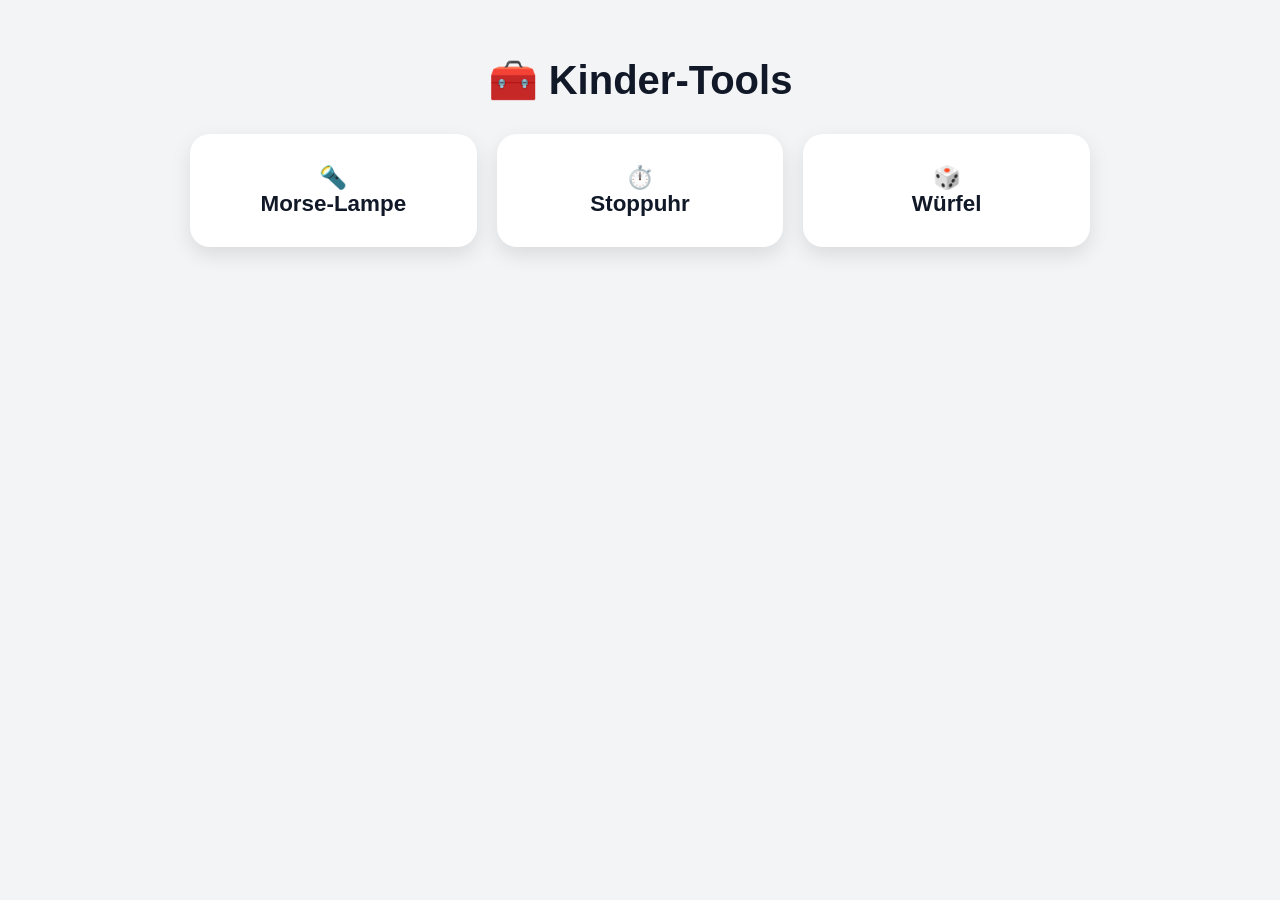
==== index.html @ 32a53294 "Add initial index.html for Kinder-Tools project" ====
<!doctype html>
<html lang="de">
<head>
  <meta charset="utf-8">
  <meta name="viewport" content="width=device-width, initial-scale=1">
  <title>Kinder-Tools</title>

  <style>
    body {
      margin: 0;
      padding: 30px;
      font-family: Arial, sans-serif;
      background: #f3f4f6;
      color: #111827;
    }

    main {
      max-width: 900px;
      margin: auto;
    }

    h1 {
      text-align: center;
      font-size: 2.5rem;
    }

    .tools {
      display: grid;
      grid-template-columns: repeat(auto-fit, minmax(220px, 1fr));
      gap: 20px;
      margin-top: 30px;
    }

    .tool {
      display: block;
      padding: 30px 20px;
      background: white;
      border-radius: 20px;
      text-decoration: none;
      color: #111827;
      text-align: center;
      font-size: 1.4rem;
      font-weight: bold;
      box-shadow: 0 8px 20px rgba(0,0,0,.1);
    }

    .tool:hover {
      transform: translateY(-3px);
    }
  </style>
</head>

<body>

<main>
  <h1>🧰 Kinder-Tools</h1>

  <div class="tools">

    <a class="tool" href="./morse/">
      🔦<br>
      Morse-Lampe
    </a>

    <a class="tool" href="./stopwatch/">
      ⏱️<br>
      Stoppuhr
    </a>

    <a class="tool" href="./dice/">
      🎲<br>
      Würfel
    </a>

  </div>
</main>

</body>
</html>
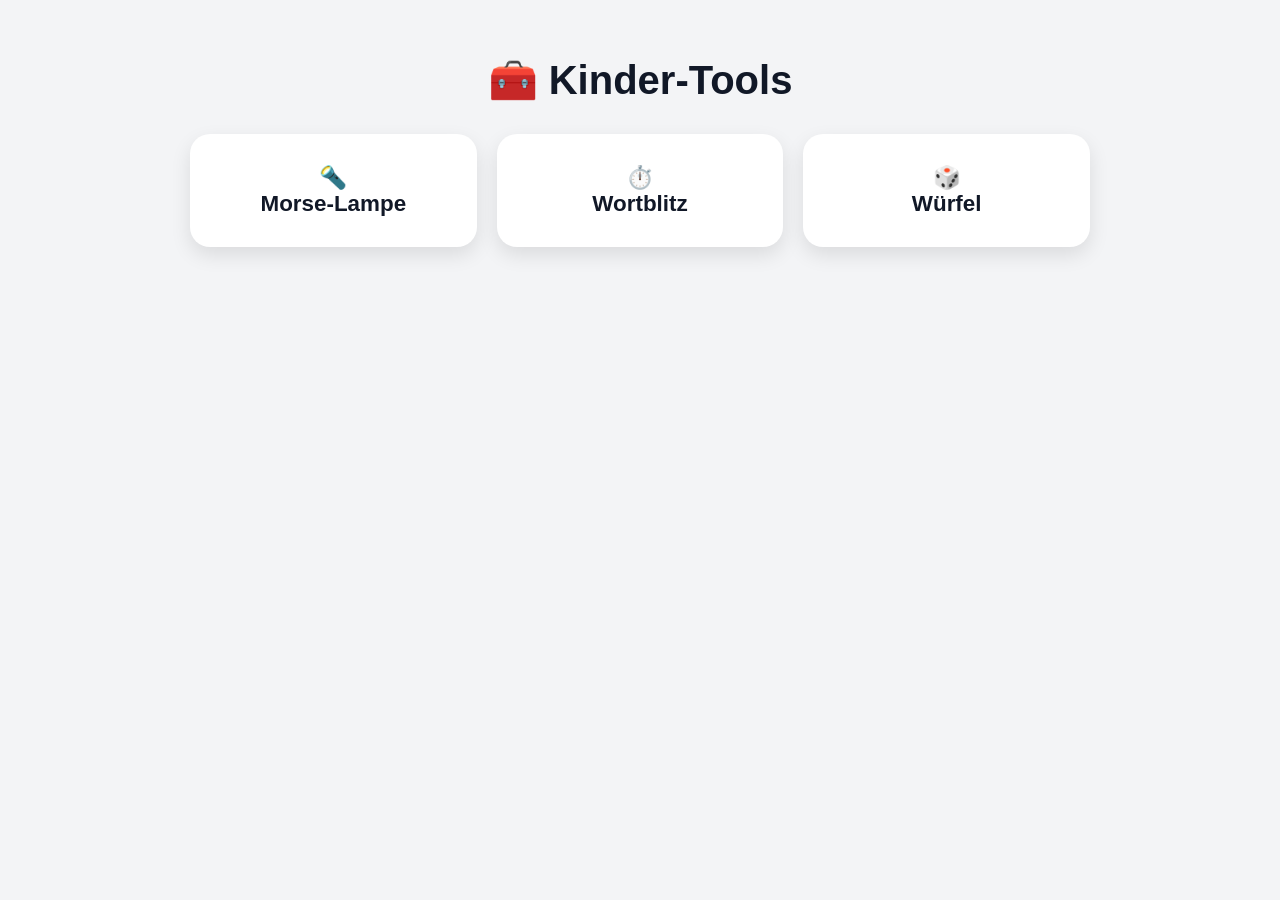
==== commit 95789b5b: "add Wortblitz link" ====
--- a/index.html
+++ b/index.html
@@ -62,9 +62,9 @@
       Morse-Lampe
     </a>
 
-    <a class="tool" href="./stopwatch/">
+    <a class="tool" href="./wortblitz/">
       ⏱️<br>
-      Stoppuhr
+      Wortblitz
     </a>
 
     <a class="tool" href="./dice/">
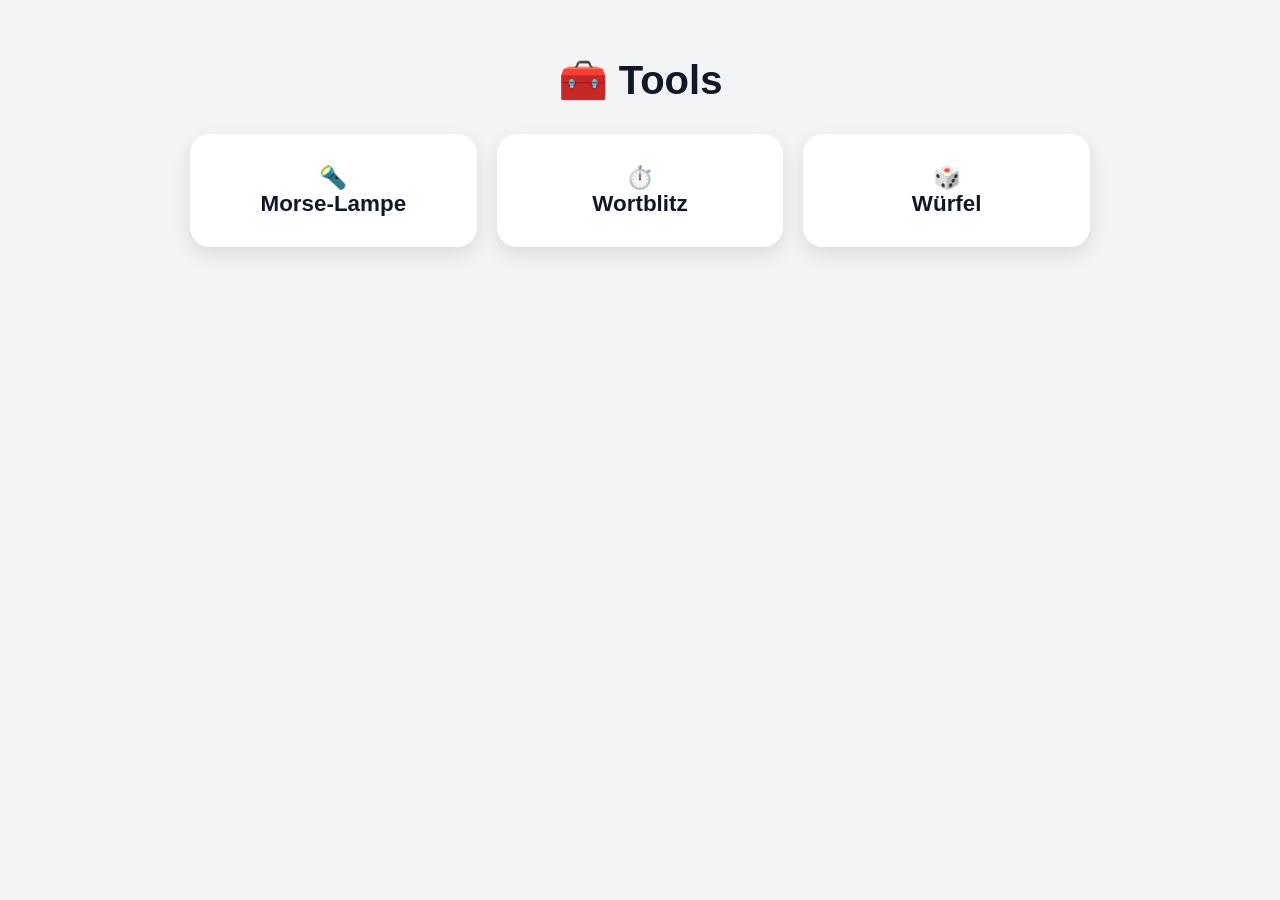
==== commit 89d20d67: "add space input academy" ====
--- a/index.html
+++ b/index.html
@@ -53,7 +53,7 @@
 <body>
 
 <main>
-  <h1>🧰 Kinder-Tools</h1>
+  <h1>🧰 Tools</h1>
 
   <div class="tools">
 
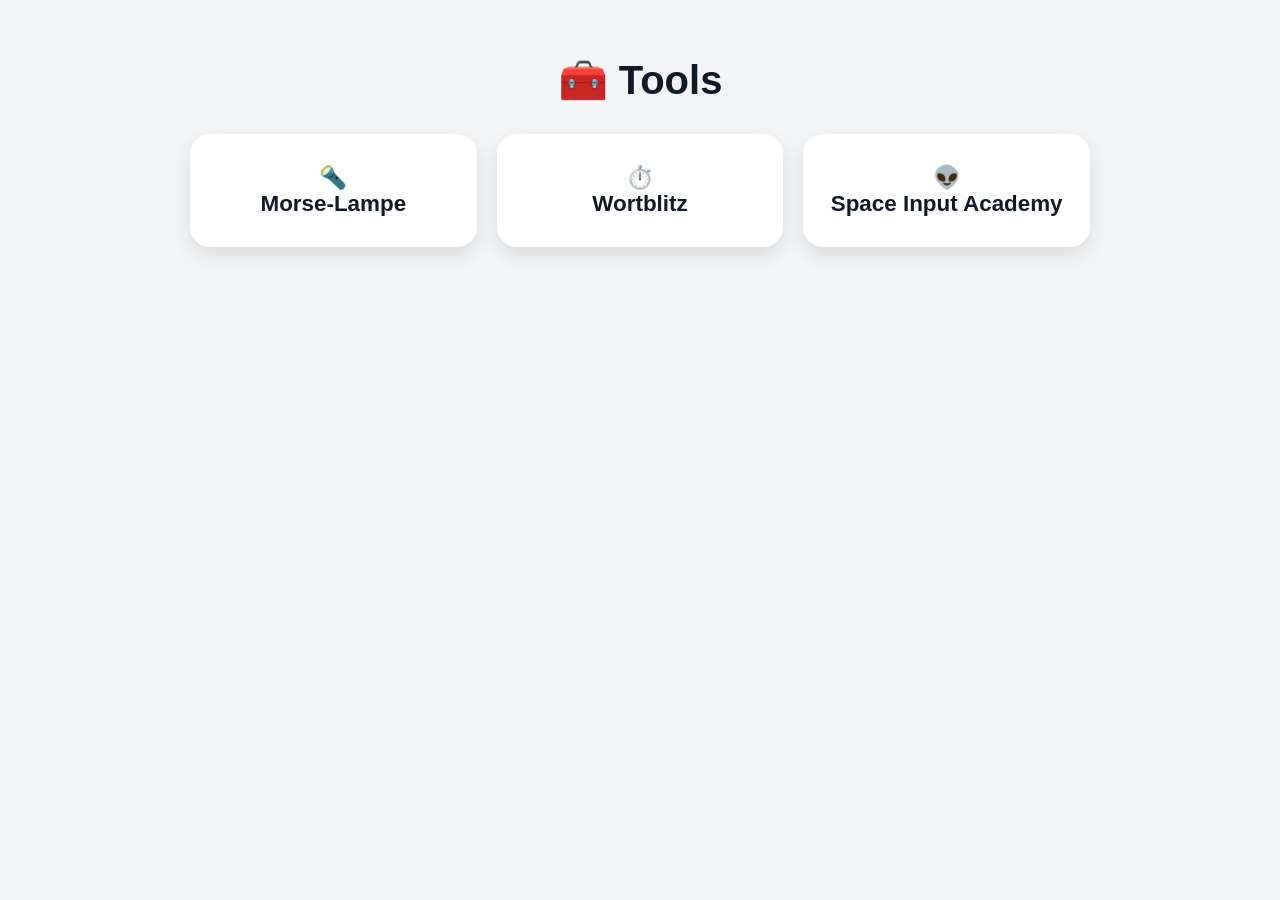
==== commit f637729d: "change" ====
--- a/index.html
+++ b/index.html
@@ -67,9 +67,9 @@
       Wortblitz
     </a>
 
-    <a class="tool" href="./dice/">
-      🎲<br>
-      Würfel
+    <a class="tool" href="./spaceacademy/">
+      👽<br>
+      Space Input Academy
     </a>
 
   </div>
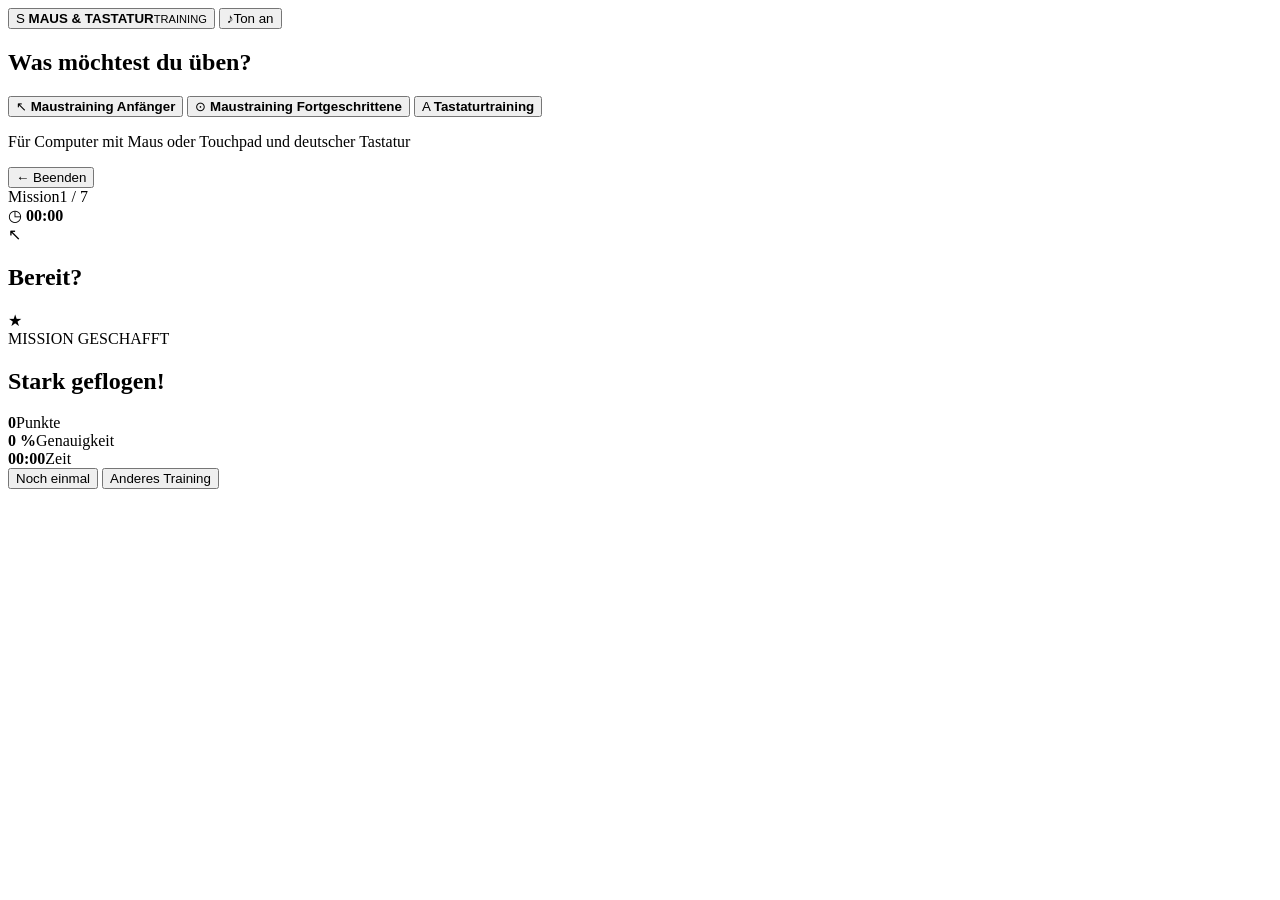
==== commit 6a6bf0c0: "rework space academy" ====
--- a/index.html
+++ b/index.html
@@ -3,77 +3,87 @@
 <head>
   <meta charset="utf-8">
   <meta name="viewport" content="width=device-width, initial-scale=1">
-  <title>Kinder-Tools</title>
+  <meta name="theme-color" content="#08132e">
+  <meta name="description" content="Spielerisches Maus- und Tastaturtraining im Weltraum für Kinder von 10 bis 12 Jahren.">
+  <title>Space Input Academy</title>
+  <link rel="stylesheet" href="styles.css">
+</head>
+<body>
+  <div class="stars" aria-hidden="true"></div>
+  <header class="topbar">
+    <button class="brand" id="homeButton" aria-label="Zur Startseite">
+      <span class="brand-mark">S</span>
+      <span><strong>MAUS &amp; TASTATUR</strong><small>TRAINING</small></span>
+    </button>
+    <button class="sound-button" id="soundButton" aria-pressed="false">
+      <span id="soundIcon">♪</span><span id="soundLabel">Ton an</span>
+    </button>
+  </header>
 
-  <style>
-    body {
-      margin: 0;
-      padding: 30px;
-      font-family: Arial, sans-serif;
-      background: #f3f4f6;
-      color: #111827;
-    }
+  <main id="app" tabindex="-1">
+    <section class="screen home-screen" id="homeScreen">
+      <div class="mission-copy">
+        <h1>Was möchtest du üben?</h1>
+        <div class="best-row" id="bestRow"></div>
+      </div>
+      <div class="mission-grid">
+        <button class="mission-card mouse-card" data-start="mouse-basic" aria-label="Maustraining Anfänger">
+          <span class="orbit-icon" aria-hidden="true"><span>↖</span></span>
+          <strong>Maustraining Anfänger</strong>
+        </button>
+        <button class="mission-card mouse-card pro-card" data-start="mouse-pro" aria-label="Maustraining Fortgeschrittene">
+          <span class="orbit-icon" aria-hidden="true"><span>⊙</span></span>
+          <strong>Maustraining Fortgeschrittene</strong>
+        </button>
+        <button class="mission-card keyboard-card" data-start="keyboard" aria-label="Tastaturtraining">
+          <span class="key-icon" aria-hidden="true">A</span>
+          <strong>Tastaturtraining</strong>
+        </button>
+      </div>
+      <p class="desktop-note">Für Computer mit Maus oder Touchpad und deutscher Tastatur</p>
+    </section>
 
-    main {
-      max-width: 900px;
-      margin: auto;
-    }
+    <section class="screen game-screen hidden" id="gameScreen" aria-live="polite">
+      <div class="game-head">
+        <button class="exit-button" id="exitButton">← Beenden</button>
+        <div class="progress-wrap">
+          <div class="progress-label"><span id="missionName">Mission</span><span id="stepLabel">1 / 7</span></div>
+          <div class="progress"><span id="progressBar"></span></div>
+        </div>
+        <div class="timer" aria-label="Verstrichene Zeit"><span>◷</span> <b id="timer">00:00</b></div>
+      </div>
+      <div class="instruction-panel">
+        <span class="instruction-icon" id="instructionIcon">↖</span>
+        <div class="instruction-copy">
+          <h2 id="taskTitle">Bereit?</h2>
+          <p class="task-explanation" id="taskExplanation"></p>
+          <p class="task-command" id="instruction"></p>
+        </div>
+      </div>
+      <div class="playfield" id="playfield"></div>
+      <div class="feedback" id="feedback" role="status"></div>
+    </section>
 
-    h1 {
-      text-align: center;
-      font-size: 2.5rem;
-    }
+    <section class="screen result-screen hidden" id="resultScreen">
+      <div class="result-badge" id="resultBadge">★</div>
+      <span class="eyebrow">MISSION GESCHAFFT</span>
+      <h1 id="resultTitle">Stark geflogen!</h1>
+      <p id="resultText"></p>
+      <div class="result-stats">
+        <div><strong id="resultScore">0</strong><span>Punkte</span></div>
+        <div><strong id="resultAccuracy">0 %</strong><span>Genauigkeit</span></div>
+        <div><strong id="resultTime">00:00</strong><span>Zeit</span></div>
+      </div>
+      <div class="result-actions">
+        <button class="primary-button" id="replayButton">Noch einmal</button>
+        <button class="secondary-button" id="resultHomeButton">Anderes Training</button>
+      </div>
+    </section>
+  </main>
 
-    .tools {
-      display: grid;
-      grid-template-columns: repeat(auto-fit, minmax(220px, 1fr));
-      gap: 20px;
-      margin-top: 30px;
-    }
-
-    .tool {
-      display: block;
-      padding: 30px 20px;
-      background: white;
-      border-radius: 20px;
-      text-decoration: none;
-      color: #111827;
-      text-align: center;
-      font-size: 1.4rem;
-      font-weight: bold;
-      box-shadow: 0 8px 20px rgba(0,0,0,.1);
-    }
-
-    .tool:hover {
-      transform: translateY(-3px);
-    }
-  </style>
-</head>
-
-<body>
-
-<main>
-  <h1>🧰 Tools</h1>
-
-  <div class="tools">
-
-    <a class="tool" href="./morse/">
-      🔦<br>
-      Morse-Lampe
-    </a>
-
-    <a class="tool" href="./wortblitz/">
-      ⏱️<br>
-      Wortblitz
-    </a>
-
-    <a class="tool" href="./spaceacademy/">
-      👽<br>
-      Space Input Academy
-    </a>
-
-  </div>
-</main>
-
+  <template id="continueTemplate">
+    <button class="next-button">Weiter <span>→</span></button>
+  </template>
+  <script src="app.js"></script>
 </body>
 </html>
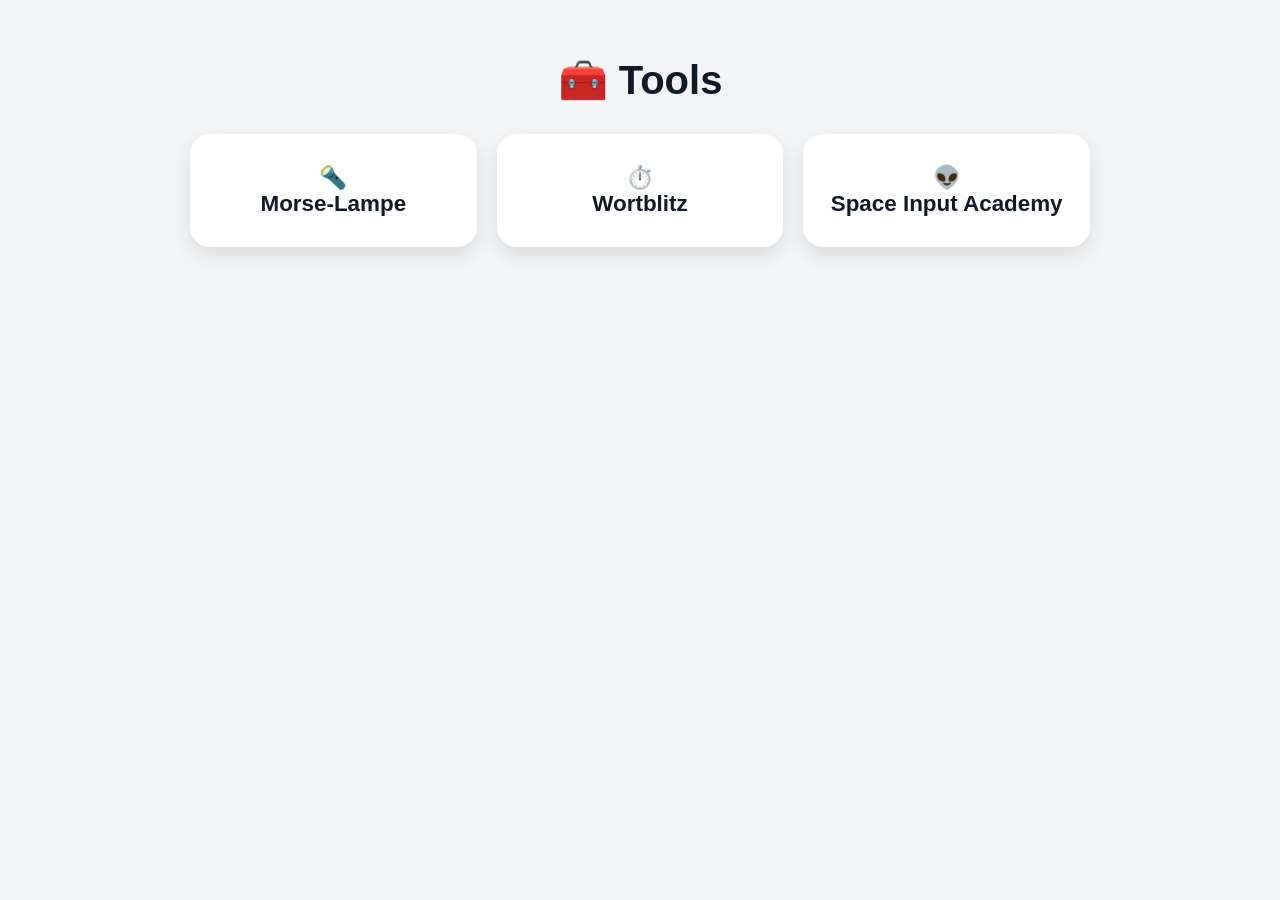
==== commit bfc8187f: "rework space academy" ====
--- a/index.html
+++ b/index.html
@@ -3,87 +3,77 @@
 <head>
   <meta charset="utf-8">
   <meta name="viewport" content="width=device-width, initial-scale=1">
-  <meta name="theme-color" content="#08132e">
-  <meta name="description" content="Spielerisches Maus- und Tastaturtraining im Weltraum für Kinder von 10 bis 12 Jahren.">
-  <title>Space Input Academy</title>
-  <link rel="stylesheet" href="styles.css">
+  <title>Kinder-Tools</title>
+
+  <style>
+    body {
+      margin: 0;
+      padding: 30px;
+      font-family: Arial, sans-serif;
+      background: #f3f4f6;
+      color: #111827;
+    }
+
+    main {
+      max-width: 900px;
+      margin: auto;
+    }
+
+    h1 {
+      text-align: center;
+      font-size: 2.5rem;
+    }
+
+    .tools {
+      display: grid;
+      grid-template-columns: repeat(auto-fit, minmax(220px, 1fr));
+      gap: 20px;
+      margin-top: 30px;
+    }
+
+    .tool {
+      display: block;
+      padding: 30px 20px;
+      background: white;
+      border-radius: 20px;
+      text-decoration: none;
+      color: #111827;
+      text-align: center;
+      font-size: 1.4rem;
+      font-weight: bold;
+      box-shadow: 0 8px 20px rgba(0,0,0,.1);
+    }
+
+    .tool:hover {
+      transform: translateY(-3px);
+    }
+  </style>
 </head>
+
 <body>
-  <div class="stars" aria-hidden="true"></div>
-  <header class="topbar">
-    <button class="brand" id="homeButton" aria-label="Zur Startseite">
-      <span class="brand-mark">S</span>
-      <span><strong>MAUS &amp; TASTATUR</strong><small>TRAINING</small></span>
-    </button>
-    <button class="sound-button" id="soundButton" aria-pressed="false">
-      <span id="soundIcon">♪</span><span id="soundLabel">Ton an</span>
-    </button>
-  </header>
 
-  <main id="app" tabindex="-1">
-    <section class="screen home-screen" id="homeScreen">
-      <div class="mission-copy">
-        <h1>Was möchtest du üben?</h1>
-        <div class="best-row" id="bestRow"></div>
-      </div>
-      <div class="mission-grid">
-        <button class="mission-card mouse-card" data-start="mouse-basic" aria-label="Maustraining Anfänger">
-          <span class="orbit-icon" aria-hidden="true"><span>↖</span></span>
-          <strong>Maustraining Anfänger</strong>
-        </button>
-        <button class="mission-card mouse-card pro-card" data-start="mouse-pro" aria-label="Maustraining Fortgeschrittene">
-          <span class="orbit-icon" aria-hidden="true"><span>⊙</span></span>
-          <strong>Maustraining Fortgeschrittene</strong>
-        </button>
-        <button class="mission-card keyboard-card" data-start="keyboard" aria-label="Tastaturtraining">
-          <span class="key-icon" aria-hidden="true">A</span>
-          <strong>Tastaturtraining</strong>
-        </button>
-      </div>
-      <p class="desktop-note">Für Computer mit Maus oder Touchpad und deutscher Tastatur</p>
-    </section>
+<main>
+  <h1>🧰 Tools</h1>
 
-    <section class="screen game-screen hidden" id="gameScreen" aria-live="polite">
-      <div class="game-head">
-        <button class="exit-button" id="exitButton">← Beenden</button>
-        <div class="progress-wrap">
-          <div class="progress-label"><span id="missionName">Mission</span><span id="stepLabel">1 / 7</span></div>
-          <div class="progress"><span id="progressBar"></span></div>
-        </div>
-        <div class="timer" aria-label="Verstrichene Zeit"><span>◷</span> <b id="timer">00:00</b></div>
-      </div>
-      <div class="instruction-panel">
-        <span class="instruction-icon" id="instructionIcon">↖</span>
-        <div class="instruction-copy">
-          <h2 id="taskTitle">Bereit?</h2>
-          <p class="task-explanation" id="taskExplanation"></p>
-          <p class="task-command" id="instruction"></p>
-        </div>
-      </div>
-      <div class="playfield" id="playfield"></div>
-      <div class="feedback" id="feedback" role="status"></div>
-    </section>
+  <div class="tools">
 
-    <section class="screen result-screen hidden" id="resultScreen">
-      <div class="result-badge" id="resultBadge">★</div>
-      <span class="eyebrow">MISSION GESCHAFFT</span>
-      <h1 id="resultTitle">Stark geflogen!</h1>
-      <p id="resultText"></p>
-      <div class="result-stats">
-        <div><strong id="resultScore">0</strong><span>Punkte</span></div>
-        <div><strong id="resultAccuracy">0 %</strong><span>Genauigkeit</span></div>
-        <div><strong id="resultTime">00:00</strong><span>Zeit</span></div>
-      </div>
-      <div class="result-actions">
-        <button class="primary-button" id="replayButton">Noch einmal</button>
-        <button class="secondary-button" id="resultHomeButton">Anderes Training</button>
-      </div>
-    </section>
-  </main>
+    <a class="tool" href="./morse/">
+      🔦<br>
+      Morse-Lampe
+    </a>
 
-  <template id="continueTemplate">
-    <button class="next-button">Weiter <span>→</span></button>
-  </template>
-  <script src="app.js"></script>
+    <a class="tool" href="./wortblitz/">
+      ⏱️<br>
+      Wortblitz
+    </a>
+
+    <a class="tool" href="./spaceacademy/">
+      👽<br>
+      Space Input Academy
+    </a>
+
+  </div>
+</main>
+
 </body>
-</html>
+</html>
